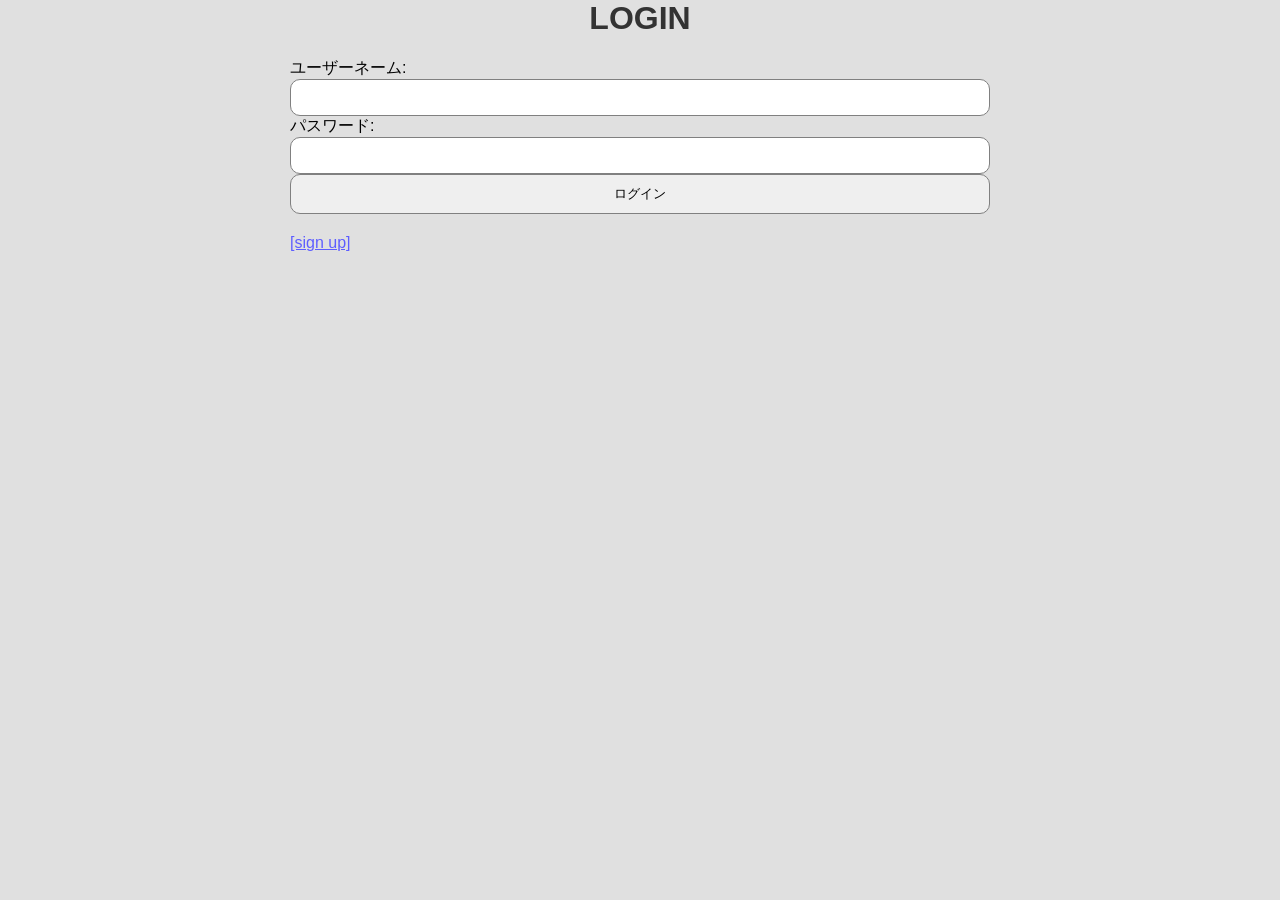
==== index.html @ 9bda0b6b "Added additional required fields to sign up form for more comprehensive user information collection." ====
<html lang="ja">
<head>
    <meta charset="UTF-8">
    <title>login form</title>
    <link rel="stylesheet" type="text/css" href="style.css"> <!-- CSSファイルのリンク -->
</head>
<body>
    <div class="login-container">
        <h1>LOGIN</h1>
        <form action="login.php" method="POST">
            <label for="username">ユーザーネーム:</label>
            <input type="text" name="username" required><br/>
    
            <label for="pass">パスワード:</label>
            <input type="password" name="pass" required><br/>
    
            <input type="submit" value="ログイン"><br/>
            <a href="userreg.html">[sign up]</a>
        </form>
    </div>
</body>
</html>
---- style.css ----
/* 全体の背景とレイアウト */
body {
    margin: 0 auto;
    width: 700px;
    background-color: rgb(224, 224, 224);
    font-family: Arial, sans-serif;
}

hr {
    margin: 40px 0;
    border-color: rgb(137, 137, 137);
}

/* タイトル */
h1 {
    text-align: center;
    color: #333;
}

/* リスト項目のデザイン */
li {
    list-style: none;
}

p, span {
    color: #333;
    margin: 0;
}

/* 入力フィールド */
input, textarea {
    padding: 10px;
    border: 1px solid gray;
    border-radius: 10px;
    width: 100%;
    box-sizing: border-box;
}

textarea {
    line-height: 1.5;
}

/* ボタンのデザイン */
button {
    display: block;
    margin-top: 20px;
    padding: 10px 30px;
    color: #fff;
    border-radius: 10px;
    cursor: pointer;
}

/* ボタンの種類ごとの色設定 */
button[name="post_btn"] {
    border: 1px solid rgb(148, 148, 218);
    background-color: rgb(94, 94, 255);
}

button[name="update_btn"],
button[name="update_submit_btn"] {
    border: 1px solid rgb(62, 150, 62);
    background-color: rgb(74, 152, 74);
}

button[name="delete_btn"],
button[name="delete_submit_btn"] {
    border: 1px solid rgb(255, 31, 31);
    background-color: rgb(255, 48, 48);
}

button[name="cancel_btn"] {
    border: 1px solid rgb(172, 172, 172);
    background-color: rgb(182, 182, 182);
}

/* ボタンのホバースタイル */
button[name="post_btn"]:hover {
    background-color: rgb(116, 116, 255);
}

button[name="update_btn"]:hover,
button[name="update_submit_btn"]:hover {
    background-color: rgb(83, 169, 83);
}

button[name="delete_btn"]:hover,
button[name="delete_submit_btn"]:hover {
    background-color: rgb(255, 82, 82);
}

button[name="cancel_btn"]:hover {
    background-color: rgb(189, 189, 189);
}

.btn--mg-c {
    margin: 0 auto;
}

/* 投稿リスト */
.post-list button {
    margin: 30px 0 0 0;
    padding: 8px 20px;
}

.post-list li {
    margin-bottom: 15px;
    padding: 20px 30px;
    background-color: #fff;
    border: 1px solid rgb(188, 188, 188);
    border-radius: 10px;
}

.post-list span {
    display: inline-block;
    margin-bottom: 25px;
}

/* フォームのレイアウト */
.post-form__flex {
    display: flex;
    justify-content: center;
    column-gap: 15px;
    margin-bottom: 20px;
}

.post-form__flex > div:first-child {
    width: 250px;
}

.post-form__flex > div:last-child {
    flex: 1;
}

.btn-flex {
    display: flex;
    justify-content: center;
    column-gap: 15px;
}

.post-list li:last-child {
    margin-bottom: 0;
}

.post-datetime {
    display: inline-block;
    margin-top: 25px;
    font-size: 12px;
    color: gray;
}

.post-datetime__updated {
    display: inline-block;
    margin-left: 10px;
}

.updated-post {
    margin-left: auto;
    padding: 2px 5px;
    width: fit-content;
    font-size: 12px;
    border: 1px solid rgb(105, 105, 105);
    border-radius: 5px;
    color: rgb(105, 105, 105);
}

/* メッセージのスタイル */
.no-post-msg {
    text-align: center;
}

.delete-confirm-msg {
    text-align: center;
    margin-bottom: 30px;
    color: red;
    font-weight: bold;
}

.delete-success-msg {
    text-align: center;
}

/* エラーメッセージ */
.err {
    color: red;
    font-size: 13px;
}

/* 改行の表示 */
.p-pre {
    white-space: pre-wrap;
}

/* エラーメッセージ用コンテナ */
.error-container {
    margin: 50px auto;
    width: 100%;
    text-align: center;
}

.message-container {
    margin: 0 auto;
    width: 700px;
    background-color: rgb(240, 240, 240);
    border: 1px solid rgb(188, 188, 188);
    border-radius: 10px;
    padding: 20px;
    text-align: center;
    box-shadow: 0 2px 10px rgba(0, 0, 0, 0.1);
}

/* リンクのスタイル */
a {
    display: inline-block;
    margin-top: 20px;
    text-align: center;
    color: rgb(94, 94, 255);
}

a:hover {
    text-decoration: underline;
}
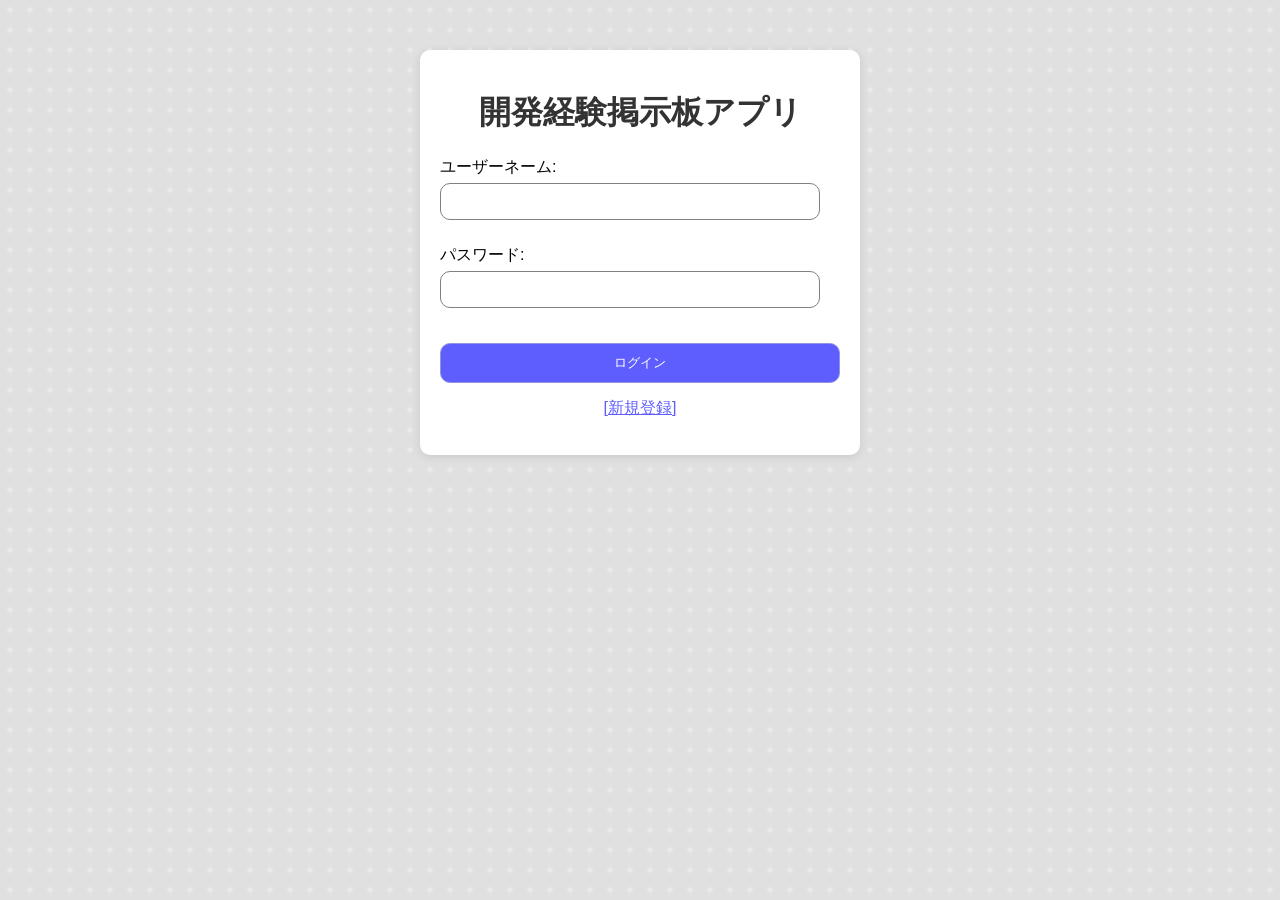
==== commit 0977f4d0: "add file "mypage.php"" ====
--- a/index.html
+++ b/index.html
@@ -1,21 +1,87 @@
 <html lang="ja">
 <head>
     <meta charset="UTF-8">
-    <title>login form</title>
+    <title>掲示板アプリ - ログイン</title>
     <link rel="stylesheet" type="text/css" href="style.css"> <!-- CSSファイルのリンク -->
+    <style>
+        /* 全体の背景とレイアウト */
+        body {
+            margin: 0 auto;
+            width: 700px;
+            background-color: rgb(224, 224, 224);
+            font-family: Arial, sans-serif;
+            background-image: radial-gradient(circle, rgba(255, 255, 255, 0.3) 20%, rgba(224, 224, 224, 0) 20%); /* 背景模様 */
+            background-size: 20px 20px; /* パターンのサイズ */
+        }
+
+        .login-container {
+            background-color: #fff; /* 背景色を白に */
+            border-radius: 10px;
+            padding: 20px;
+            max-width: 400px;
+            margin: 50px auto;
+            box-shadow: 0 2px 10px rgba(0, 0, 0, 0.1);
+        }
+
+        h1 {
+            text-align: center;
+            color: #333;
+        }
+
+        label {
+            display: block;
+            margin: 10px 0 5px;
+        }
+
+        input[type="text"], input[type="password"] {
+            padding: 10px;
+            border: 1px solid gray;
+            border-radius: 10px;
+            width: calc(100% - 20px);
+            box-sizing: border-box;
+            margin-bottom: 15px;
+        }
+
+        input[type="submit"] {
+            display: block;
+            margin-top: 20px;
+            padding: 10px 30px;
+            color: #fff;
+            border-radius: 10px;
+            cursor: pointer;
+            border: 1px solid rgb(148, 148, 218);
+            background-color: rgb(94, 94, 255);
+            width: 100%;
+        }
+
+        input[type="submit"]:hover {
+            background-color: rgb(116, 116, 255);
+        }
+
+        a {
+            display: block;
+            text-align: center;
+            margin-top: 15px;
+            color: rgb(94, 94, 255);
+        }
+
+        a:hover {
+            text-decoration: underline;
+        }
+    </style>
 </head>
 <body>
     <div class="login-container">
-        <h1>LOGIN</h1>
+        <h1>開発経験掲示板アプリ</h1> <!-- サービス名を追加 -->
         <form action="login.php" method="POST">
             <label for="username">ユーザーネーム:</label>
-            <input type="text" name="username" required><br/>
+            <input type="text" name="username" required>
     
             <label for="pass">パスワード:</label>
-            <input type="password" name="pass" required><br/>
+            <input type="password" name="pass" required>
     
-            <input type="submit" value="ログイン"><br/>
-            <a href="userreg.html">[sign up]</a>
+            <input type="submit" value="ログイン">
+            <a href="userreg.html">[新規登録]</a>
         </form>
     </div>
 </body>
--- a/style.css
+++ b/style.css
@@ -4,6 +4,8 @@
     width: 700px;
     background-color: rgb(224, 224, 224);
     font-family: Arial, sans-serif;
+    background-image: radial-gradient(circle, rgba(255, 255, 255, 0.3) 20%, rgba(224, 224, 224, 0) 20%); /* 背景模様 */
+    background-size: 20px 20px; /* パターンのサイズ */
 }
 
 hr {
@@ -48,6 +50,7 @@
     color: #fff;
     border-radius: 10px;
     cursor: pointer;
+    width: 100%; /* ボタンを全幅に */
 }
 
 /* ボタンの種類ごとの色設定 */
@@ -219,3 +222,15 @@
 a:hover {
     text-decoration: underline;
 }
+
+.btn {
+    background-color: #007bff; /* ボタンの背景色 */
+    color: white; /* ボタンの文字色 */
+    padding: 10px 15px; /* パディング */
+    text-decoration: none; /* 下線を消す */
+    border-radius: 5px; /* 角を丸くする */
+}
+
+.btn:hover {
+    background-color: #0056b3; /* ホバー時の背景色 */
+}
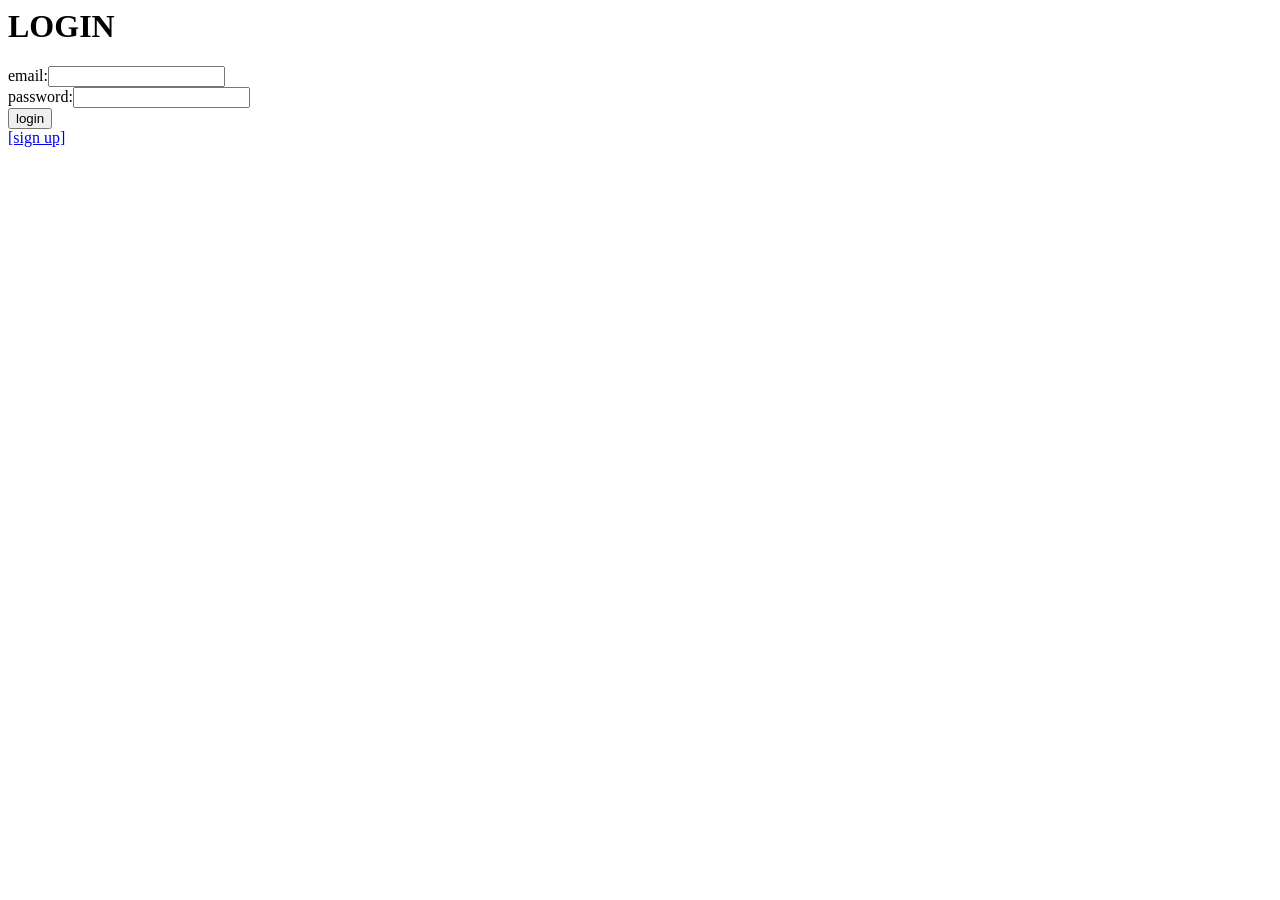
==== commit 5e4bd307: "学生と企業で投稿画面で可能な作業を分けました。" ====
--- a/index.html
+++ b/index.html
@@ -1,88 +1,18 @@
 <html lang="ja">
+
 <head>
     <meta charset="UTF-8">
-    <title>掲示板アプリ - ログイン</title>
-    <link rel="stylesheet" type="text/css" href="style.css"> <!-- CSSファイルのリンク -->
-    <style>
-        /* 全体の背景とレイアウト */
-        body {
-            margin: 0 auto;
-            width: 700px;
-            background-color: rgb(224, 224, 224);
-            font-family: Arial, sans-serif;
-            background-image: radial-gradient(circle, rgba(255, 255, 255, 0.3) 20%, rgba(224, 224, 224, 0) 20%); /* 背景模様 */
-            background-size: 20px 20px; /* パターンのサイズ */
-        }
+    <title>login form</title>
+</head>
 
-        .login-container {
-            background-color: #fff; /* 背景色を白に */
-            border-radius: 10px;
-            padding: 20px;
-            max-width: 400px;
-            margin: 50px auto;
-            box-shadow: 0 2px 10px rgba(0, 0, 0, 0.1);
-        }
+<body>
+    <h1>LOGIN</h1>
+    <form action="login.php" method="POST">
+        email:<input type="text" name="email"><br />
+        password:<input type="password" name="pass"><br />  
+        <input type="submit" value="login"><br />
+        <a href="userreg.html">[sign up]</a>
+    </form>
+</body>
 
-        h1 {
-            text-align: center;
-            color: #333;
-        }
-
-        label {
-            display: block;
-            margin: 10px 0 5px;
-        }
-
-        input[type="text"], input[type="password"] {
-            padding: 10px;
-            border: 1px solid gray;
-            border-radius: 10px;
-            width: calc(100% - 20px);
-            box-sizing: border-box;
-            margin-bottom: 15px;
-        }
-
-        input[type="submit"] {
-            display: block;
-            margin-top: 20px;
-            padding: 10px 30px;
-            color: #fff;
-            border-radius: 10px;
-            cursor: pointer;
-            border: 1px solid rgb(148, 148, 218);
-            background-color: rgb(94, 94, 255);
-            width: 100%;
-        }
-
-        input[type="submit"]:hover {
-            background-color: rgb(116, 116, 255);
-        }
-
-        a {
-            display: block;
-            text-align: center;
-            margin-top: 15px;
-            color: rgb(94, 94, 255);
-        }
-
-        a:hover {
-            text-decoration: underline;
-        }
-    </style>
-</head>
-<body>
-    <div class="login-container">
-        <h1>開発経験掲示板アプリ</h1> <!-- サービス名を追加 -->
-        <form action="login.php" method="POST">
-            <label for="username">ユーザーネーム:</label>
-            <input type="text" name="username" required>
-    
-            <label for="pass">パスワード:</label>
-            <input type="password" name="pass" required>
-    
-            <input type="submit" value="ログイン">
-            <a href="userreg.html">[新規登録]</a>
-        </form>
-    </div>
-</body>
-</html>
+</html>
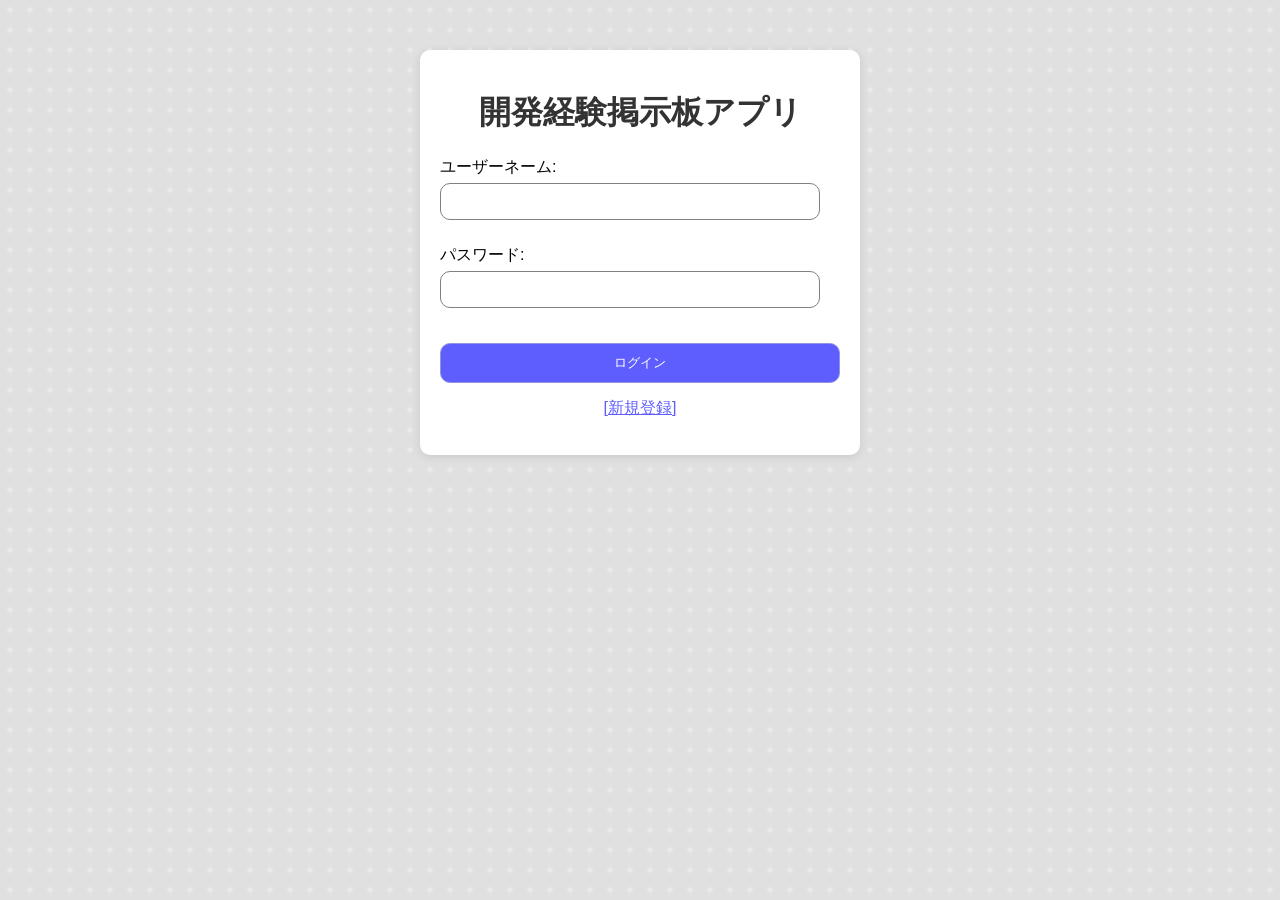
==== commit 3e68c67d: "Merge remote-tracking branch 'origin/2nd_sprint_otomo' into branch-test" ====
--- a/index.html
+++ b/index.html
@@ -2,17 +2,90 @@
 
 <head>
     <meta charset="UTF-8">
-    <title>login form</title>
+    <title>掲示板アプリ - ログイン</title>
+    <link rel="stylesheet" type="text/css" href="style.css"> <!-- CSSファイルのリンク -->
+    <style>
+        /* 全体の背景とレイアウト */
+        body {
+            margin: 0 auto;
+            width: 700px;
+            background-color: rgb(224, 224, 224);
+            font-family: Arial, sans-serif;
+            background-image: radial-gradient(circle, rgba(255, 255, 255, 0.3) 20%, rgba(224, 224, 224, 0) 20%); /* 背景模様 */
+            background-size: 20px 20px; /* パターンのサイズ */
+        }
+
+        .login-container {
+            background-color: #fff; /* 背景色を白に */
+            border-radius: 10px;
+            padding: 20px;
+            max-width: 400px;
+            margin: 50px auto;
+            box-shadow: 0 2px 10px rgba(0, 0, 0, 0.1);
+        }
+
+        h1 {
+            text-align: center;
+            color: #333;
+        }
+
+        label {
+            display: block;
+            margin: 10px 0 5px;
+        }
+
+        input[type="text"], input[type="password"] {
+            padding: 10px;
+            border: 1px solid gray;
+            border-radius: 10px;
+            width: calc(100% - 20px);
+            box-sizing: border-box;
+            margin-bottom: 15px;
+        }
+
+        input[type="submit"] {
+            display: block;
+            margin-top: 20px;
+            padding: 10px 30px;
+            color: #fff;
+            border-radius: 10px;
+            cursor: pointer;
+            border: 1px solid rgb(148, 148, 218);
+            background-color: rgb(94, 94, 255);
+            width: 100%;
+        }
+
+        input[type="submit"]:hover {
+            background-color: rgb(116, 116, 255);
+        }
+
+        a {
+            display: block;
+            text-align: center;
+            margin-top: 15px;
+            color: rgb(94, 94, 255);
+        }
+
+        a:hover {
+            text-decoration: underline;
+        }
+    </style>
 </head>
 
 <body>
-    <h1>LOGIN</h1>
-    <form action="login.php" method="POST">
-        email:<input type="text" name="email"><br />
-        password:<input type="password" name="pass"><br />  
-        <input type="submit" value="login"><br />
-        <a href="userreg.html">[sign up]</a>
-    </form>
+    <div class="login-container">
+        <h1>開発経験掲示板アプリ</h1> <!-- サービス名を追加 -->
+        <form action="login.php" method="POST">
+            <label for="username">ユーザーネーム:</label>
+            <input type="text" name="username" required>
+    
+            <label for="pass">パスワード:</label>
+            <input type="password" name="pass" required>
+    
+            <input type="submit" value="ログイン">
+            <a href="userreg.html">[新規登録]</a>
+        </form>
+    </div>
 </body>
 
 </html>
--- a/style.css
+++ b/style.css
@@ -0,0 +1,236 @@
+/* 全体の背景とレイアウト */
+body {
+    margin: 0 auto;
+    width: 700px;
+    background-color: rgb(224, 224, 224);
+    font-family: Arial, sans-serif;
+    background-image: radial-gradient(circle, rgba(255, 255, 255, 0.3) 20%, rgba(224, 224, 224, 0) 20%); /* 背景模様 */
+    background-size: 20px 20px; /* パターンのサイズ */
+}
+
+hr {
+    margin: 40px 0;
+    border-color: rgb(137, 137, 137);
+}
+
+/* タイトル */
+h1 {
+    text-align: center;
+    color: #333;
+}
+
+/* リスト項目のデザイン */
+li {
+    list-style: none;
+}
+
+p, span {
+    color: #333;
+    margin: 0;
+}
+
+/* 入力フィールド */
+input, textarea {
+    padding: 10px;
+    border: 1px solid gray;
+    border-radius: 10px;
+    width: 100%;
+    box-sizing: border-box;
+}
+
+textarea {
+    line-height: 1.5;
+}
+
+/* ボタンのデザイン */
+button {
+    display: block;
+    margin-top: 20px;
+    padding: 10px 30px;
+    color: #fff;
+    border-radius: 10px;
+    cursor: pointer;
+    width: 100%; /* ボタンを全幅に */
+}
+
+/* ボタンの種類ごとの色設定 */
+button[name="post_btn"] {
+    border: 1px solid rgb(148, 148, 218);
+    background-color: rgb(94, 94, 255);
+}
+
+button[name="update_btn"],
+button[name="update_submit_btn"] {
+    border: 1px solid rgb(62, 150, 62);
+    background-color: rgb(74, 152, 74);
+}
+
+button[name="delete_btn"],
+button[name="delete_submit_btn"] {
+    border: 1px solid rgb(255, 31, 31);
+    background-color: rgb(255, 48, 48);
+}
+
+button[name="cancel_btn"] {
+    border: 1px solid rgb(172, 172, 172);
+    background-color: rgb(182, 182, 182);
+}
+
+/* ボタンのホバースタイル */
+button[name="post_btn"]:hover {
+    background-color: rgb(116, 116, 255);
+}
+
+button[name="update_btn"]:hover,
+button[name="update_submit_btn"]:hover {
+    background-color: rgb(83, 169, 83);
+}
+
+button[name="delete_btn"]:hover,
+button[name="delete_submit_btn"]:hover {
+    background-color: rgb(255, 82, 82);
+}
+
+button[name="cancel_btn"]:hover {
+    background-color: rgb(189, 189, 189);
+}
+
+.btn--mg-c {
+    margin: 0 auto;
+}
+
+/* 投稿リスト */
+.post-list button {
+    margin: 30px 0 0 0;
+    padding: 8px 20px;
+}
+
+.post-list li {
+    margin-bottom: 15px;
+    padding: 20px 30px;
+    background-color: #fff;
+    border: 1px solid rgb(188, 188, 188);
+    border-radius: 10px;
+}
+
+.post-list span {
+    display: inline-block;
+    margin-bottom: 25px;
+}
+
+/* フォームのレイアウト */
+.post-form__flex {
+    display: flex;
+    justify-content: center;
+    column-gap: 15px;
+    margin-bottom: 20px;
+}
+
+.post-form__flex > div:first-child {
+    width: 250px;
+}
+
+.post-form__flex > div:last-child {
+    flex: 1;
+}
+
+.btn-flex {
+    display: flex;
+    justify-content: center;
+    column-gap: 15px;
+}
+
+.post-list li:last-child {
+    margin-bottom: 0;
+}
+
+.post-datetime {
+    display: inline-block;
+    margin-top: 25px;
+    font-size: 12px;
+    color: gray;
+}
+
+.post-datetime__updated {
+    display: inline-block;
+    margin-left: 10px;
+}
+
+.updated-post {
+    margin-left: auto;
+    padding: 2px 5px;
+    width: fit-content;
+    font-size: 12px;
+    border: 1px solid rgb(105, 105, 105);
+    border-radius: 5px;
+    color: rgb(105, 105, 105);
+}
+
+/* メッセージのスタイル */
+.no-post-msg {
+    text-align: center;
+}
+
+.delete-confirm-msg {
+    text-align: center;
+    margin-bottom: 30px;
+    color: red;
+    font-weight: bold;
+}
+
+.delete-success-msg {
+    text-align: center;
+}
+
+/* エラーメッセージ */
+.err {
+    color: red;
+    font-size: 13px;
+}
+
+/* 改行の表示 */
+.p-pre {
+    white-space: pre-wrap;
+}
+
+/* エラーメッセージ用コンテナ */
+.error-container {
+    margin: 50px auto;
+    width: 100%;
+    text-align: center;
+}
+
+.message-container {
+    margin: 0 auto;
+    width: 700px;
+    background-color: rgb(240, 240, 240);
+    border: 1px solid rgb(188, 188, 188);
+    border-radius: 10px;
+    padding: 20px;
+    text-align: center;
+    box-shadow: 0 2px 10px rgba(0, 0, 0, 0.1);
+}
+
+/* リンクのスタイル */
+a {
+    display: inline-block;
+    margin-top: 20px;
+    text-align: center;
+    color: rgb(94, 94, 255);
+}
+
+a:hover {
+    text-decoration: underline;
+}
+
+.btn {
+    background-color: #007bff; /* ボタンの背景色 */
+    color: white; /* ボタンの文字色 */
+    padding: 10px 15px; /* パディング */
+    text-decoration: none; /* 下線を消す */
+    border-radius: 5px; /* 角を丸くする */
+}
+
+.btn:hover {
+    background-color: #0056b3; /* ホバー時の背景色 */
+}
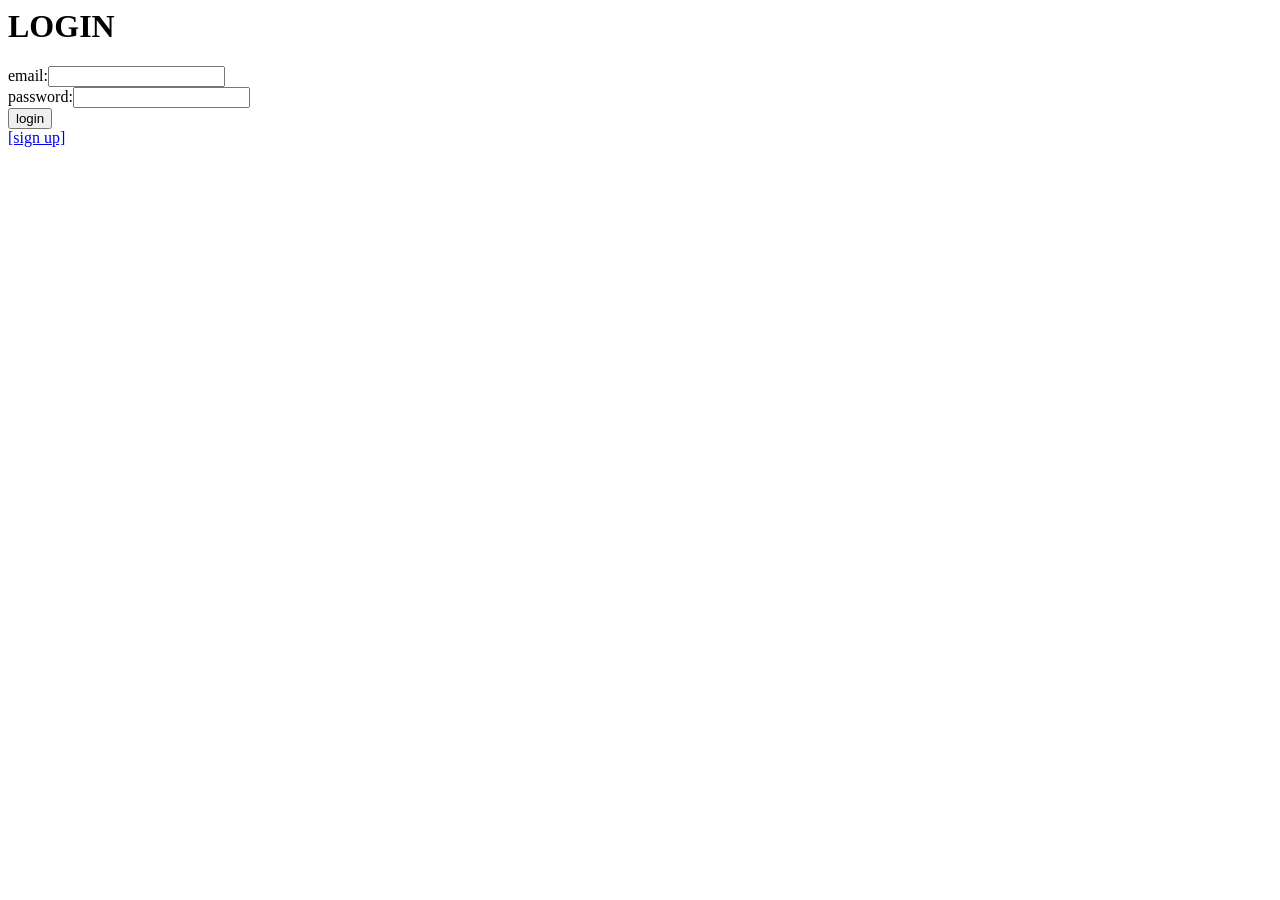
==== commit 980c57f6: "ファイル構成変更" ====
--- a/index.html
+++ b/index.html
@@ -1,91 +1,15 @@
 <html lang="ja">
-
 <head>
     <meta charset="UTF-8">
-    <title>掲示板アプリ - ログイン</title>
-    <link rel="stylesheet" type="text/css" href="style.css"> <!-- CSSファイルのリンク -->
-    <style>
-        /* 全体の背景とレイアウト */
-        body {
-            margin: 0 auto;
-            width: 700px;
-            background-color: rgb(224, 224, 224);
-            font-family: Arial, sans-serif;
-            background-image: radial-gradient(circle, rgba(255, 255, 255, 0.3) 20%, rgba(224, 224, 224, 0) 20%); /* 背景模様 */
-            background-size: 20px 20px; /* パターンのサイズ */
-        }
-
-        .login-container {
-            background-color: #fff; /* 背景色を白に */
-            border-radius: 10px;
-            padding: 20px;
-            max-width: 400px;
-            margin: 50px auto;
-            box-shadow: 0 2px 10px rgba(0, 0, 0, 0.1);
-        }
-
-        h1 {
-            text-align: center;
-            color: #333;
-        }
-
-        label {
-            display: block;
-            margin: 10px 0 5px;
-        }
-
-        input[type="text"], input[type="password"] {
-            padding: 10px;
-            border: 1px solid gray;
-            border-radius: 10px;
-            width: calc(100% - 20px);
-            box-sizing: border-box;
-            margin-bottom: 15px;
-        }
-
-        input[type="submit"] {
-            display: block;
-            margin-top: 20px;
-            padding: 10px 30px;
-            color: #fff;
-            border-radius: 10px;
-            cursor: pointer;
-            border: 1px solid rgb(148, 148, 218);
-            background-color: rgb(94, 94, 255);
-            width: 100%;
-        }
-
-        input[type="submit"]:hover {
-            background-color: rgb(116, 116, 255);
-        }
-
-        a {
-            display: block;
-            text-align: center;
-            margin-top: 15px;
-            color: rgb(94, 94, 255);
-        }
-
-        a:hover {
-            text-decoration: underline;
-        }
-    </style>
+    <title>login form</title>
 </head>
-
 <body>
-    <div class="login-container">
-        <h1>開発経験掲示板アプリ</h1> <!-- サービス名を追加 -->
+    <h1>LOGIN</h1>
         <form action="login.php" method="POST">
-            <label for="username">ユーザーネーム:</label>
-            <input type="text" name="username" required>
-    
-            <label for="pass">パスワード:</label>
-            <input type="password" name="pass" required>
-    
-            <input type="submit" value="ログイン">
-            <a href="userreg.html">[新規登録]</a>
+        email:<input type="text" name="email"><br/>
+        password:<input type="password" name="pass"><br/>
+        <input type="submit" value="login"><br/>
+        <a href="userreg.html">[sign up]</a>
         </form>
-    </div>
 </body>
-
-</html>+</html>
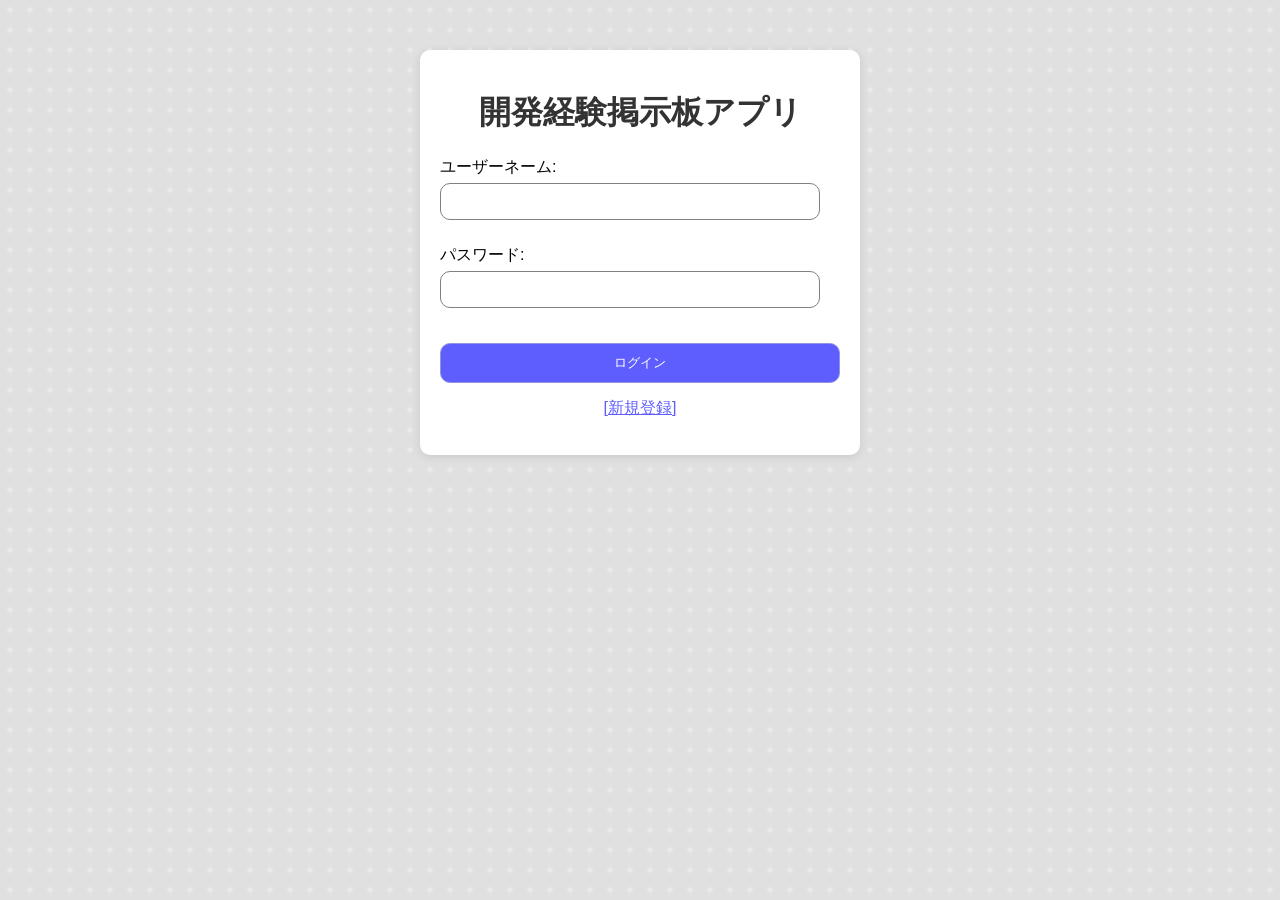
==== commit c4aee544: "Merge branch 'Participation' into branch-test" ====
--- a/index.html
+++ b/index.html
@@ -1,15 +1,91 @@
 <html lang="ja">
+
 <head>
     <meta charset="UTF-8">
-    <title>login form</title>
+    <title>掲示板アプリ - ログイン</title>
+    <link rel="stylesheet" type="text/css" href="style.css"> <!-- CSSファイルのリンク -->
+    <style>
+        /* 全体の背景とレイアウト */
+        body {
+            margin: 0 auto;
+            width: 700px;
+            background-color: rgb(224, 224, 224);
+            font-family: Arial, sans-serif;
+            background-image: radial-gradient(circle, rgba(255, 255, 255, 0.3) 20%, rgba(224, 224, 224, 0) 20%); /* 背景模様 */
+            background-size: 20px 20px; /* パターンのサイズ */
+        }
+
+        .login-container {
+            background-color: #fff; /* 背景色を白に */
+            border-radius: 10px;
+            padding: 20px;
+            max-width: 400px;
+            margin: 50px auto;
+            box-shadow: 0 2px 10px rgba(0, 0, 0, 0.1);
+        }
+
+        h1 {
+            text-align: center;
+            color: #333;
+        }
+
+        label {
+            display: block;
+            margin: 10px 0 5px;
+        }
+
+        input[type="text"], input[type="password"] {
+            padding: 10px;
+            border: 1px solid gray;
+            border-radius: 10px;
+            width: calc(100% - 20px);
+            box-sizing: border-box;
+            margin-bottom: 15px;
+        }
+
+        input[type="submit"] {
+            display: block;
+            margin-top: 20px;
+            padding: 10px 30px;
+            color: #fff;
+            border-radius: 10px;
+            cursor: pointer;
+            border: 1px solid rgb(148, 148, 218);
+            background-color: rgb(94, 94, 255);
+            width: 100%;
+        }
+
+        input[type="submit"]:hover {
+            background-color: rgb(116, 116, 255);
+        }
+
+        a {
+            display: block;
+            text-align: center;
+            margin-top: 15px;
+            color: rgb(94, 94, 255);
+        }
+
+        a:hover {
+            text-decoration: underline;
+        }
+    </style>
 </head>
+
 <body>
-    <h1>LOGIN</h1>
+    <div class="login-container">
+        <h1>開発経験掲示板アプリ</h1> <!-- サービス名を追加 -->
         <form action="login.php" method="POST">
-        email:<input type="text" name="email"><br/>
-        password:<input type="password" name="pass"><br/>
-        <input type="submit" value="login"><br/>
-        <a href="userreg.html">[sign up]</a>
+            <label for="username">ユーザーネーム:</label>
+            <input type="text" name="username" required>
+    
+            <label for="pass">パスワード:</label>
+            <input type="password" name="pass" required>
+    
+            <input type="submit" value="ログイン">
+            <a href="userreg.html">[新規登録]</a>
         </form>
+    </div>
 </body>
+
 </html>
--- a/style.css
+++ b/style.css
@@ -0,0 +1,236 @@
+/* 全体の背景とレイアウト */
+body {
+    margin: 0 auto;
+    width: 700px;
+    background-color: rgb(224, 224, 224);
+    font-family: Arial, sans-serif;
+    background-image: radial-gradient(circle, rgba(255, 255, 255, 0.3) 20%, rgba(224, 224, 224, 0) 20%); /* 背景模様 */
+    background-size: 20px 20px; /* パターンのサイズ */
+}
+
+hr {
+    margin: 40px 0;
+    border-color: rgb(137, 137, 137);
+}
+
+/* タイトル */
+h1 {
+    text-align: center;
+    color: #333;
+}
+
+/* リスト項目のデザイン */
+li {
+    list-style: none;
+}
+
+p, span {
+    color: #333;
+    margin: 0;
+}
+
+/* 入力フィールド */
+input, textarea {
+    padding: 10px;
+    border: 1px solid gray;
+    border-radius: 10px;
+    width: 100%;
+    box-sizing: border-box;
+}
+
+textarea {
+    line-height: 1.5;
+}
+
+/* ボタンのデザイン */
+button {
+    display: block;
+    margin-top: 20px;
+    padding: 10px 30px;
+    color: #fff;
+    border-radius: 10px;
+    cursor: pointer;
+    width: 100%; /* ボタンを全幅に */
+}
+
+/* ボタンの種類ごとの色設定 */
+button[name="post_btn"] {
+    border: 1px solid rgb(148, 148, 218);
+    background-color: rgb(94, 94, 255);
+}
+
+button[name="update_btn"],
+button[name="update_submit_btn"] {
+    border: 1px solid rgb(62, 150, 62);
+    background-color: rgb(74, 152, 74);
+}
+
+button[name="delete_btn"],
+button[name="delete_submit_btn"] {
+    border: 1px solid rgb(255, 31, 31);
+    background-color: rgb(255, 48, 48);
+}
+
+button[name="cancel_btn"] {
+    border: 1px solid rgb(172, 172, 172);
+    background-color: rgb(182, 182, 182);
+}
+
+/* ボタンのホバースタイル */
+button[name="post_btn"]:hover {
+    background-color: rgb(116, 116, 255);
+}
+
+button[name="update_btn"]:hover,
+button[name="update_submit_btn"]:hover {
+    background-color: rgb(83, 169, 83);
+}
+
+button[name="delete_btn"]:hover,
+button[name="delete_submit_btn"]:hover {
+    background-color: rgb(255, 82, 82);
+}
+
+button[name="cancel_btn"]:hover {
+    background-color: rgb(189, 189, 189);
+}
+
+.btn--mg-c {
+    margin: 0 auto;
+}
+
+/* 投稿リスト */
+.post-list button {
+    margin: 30px 0 0 0;
+    padding: 8px 20px;
+}
+
+.post-list li {
+    margin-bottom: 15px;
+    padding: 20px 30px;
+    background-color: #fff;
+    border: 1px solid rgb(188, 188, 188);
+    border-radius: 10px;
+}
+
+.post-list span {
+    display: inline-block;
+    margin-bottom: 25px;
+}
+
+/* フォームのレイアウト */
+.post-form__flex {
+    display: flex;
+    justify-content: center;
+    column-gap: 15px;
+    margin-bottom: 20px;
+}
+
+.post-form__flex > div:first-child {
+    width: 250px;
+}
+
+.post-form__flex > div:last-child {
+    flex: 1;
+}
+
+.btn-flex {
+    display: flex;
+    justify-content: center;
+    column-gap: 15px;
+}
+
+.post-list li:last-child {
+    margin-bottom: 0;
+}
+
+.post-datetime {
+    display: inline-block;
+    margin-top: 25px;
+    font-size: 12px;
+    color: gray;
+}
+
+.post-datetime__updated {
+    display: inline-block;
+    margin-left: 10px;
+}
+
+.updated-post {
+    margin-left: auto;
+    padding: 2px 5px;
+    width: fit-content;
+    font-size: 12px;
+    border: 1px solid rgb(105, 105, 105);
+    border-radius: 5px;
+    color: rgb(105, 105, 105);
+}
+
+/* メッセージのスタイル */
+.no-post-msg {
+    text-align: center;
+}
+
+.delete-confirm-msg {
+    text-align: center;
+    margin-bottom: 30px;
+    color: red;
+    font-weight: bold;
+}
+
+.delete-success-msg {
+    text-align: center;
+}
+
+/* エラーメッセージ */
+.err {
+    color: red;
+    font-size: 13px;
+}
+
+/* 改行の表示 */
+.p-pre {
+    white-space: pre-wrap;
+}
+
+/* エラーメッセージ用コンテナ */
+.error-container {
+    margin: 50px auto;
+    width: 100%;
+    text-align: center;
+}
+
+.message-container {
+    margin: 0 auto;
+    width: 700px;
+    background-color: rgb(240, 240, 240);
+    border: 1px solid rgb(188, 188, 188);
+    border-radius: 10px;
+    padding: 20px;
+    text-align: center;
+    box-shadow: 0 2px 10px rgba(0, 0, 0, 0.1);
+}
+
+/* リンクのスタイル */
+a {
+    display: inline-block;
+    margin-top: 20px;
+    text-align: center;
+    color: rgb(94, 94, 255);
+}
+
+a:hover {
+    text-decoration: underline;
+}
+
+.btn {
+    background-color: #007bff; /* ボタンの背景色 */
+    color: white; /* ボタンの文字色 */
+    padding: 10px 15px; /* パディング */
+    text-decoration: none; /* 下線を消す */
+    border-radius: 5px; /* 角を丸くする */
+}
+
+.btn:hover {
+    background-color: #0056b3; /* ホバー時の背景色 */
+}
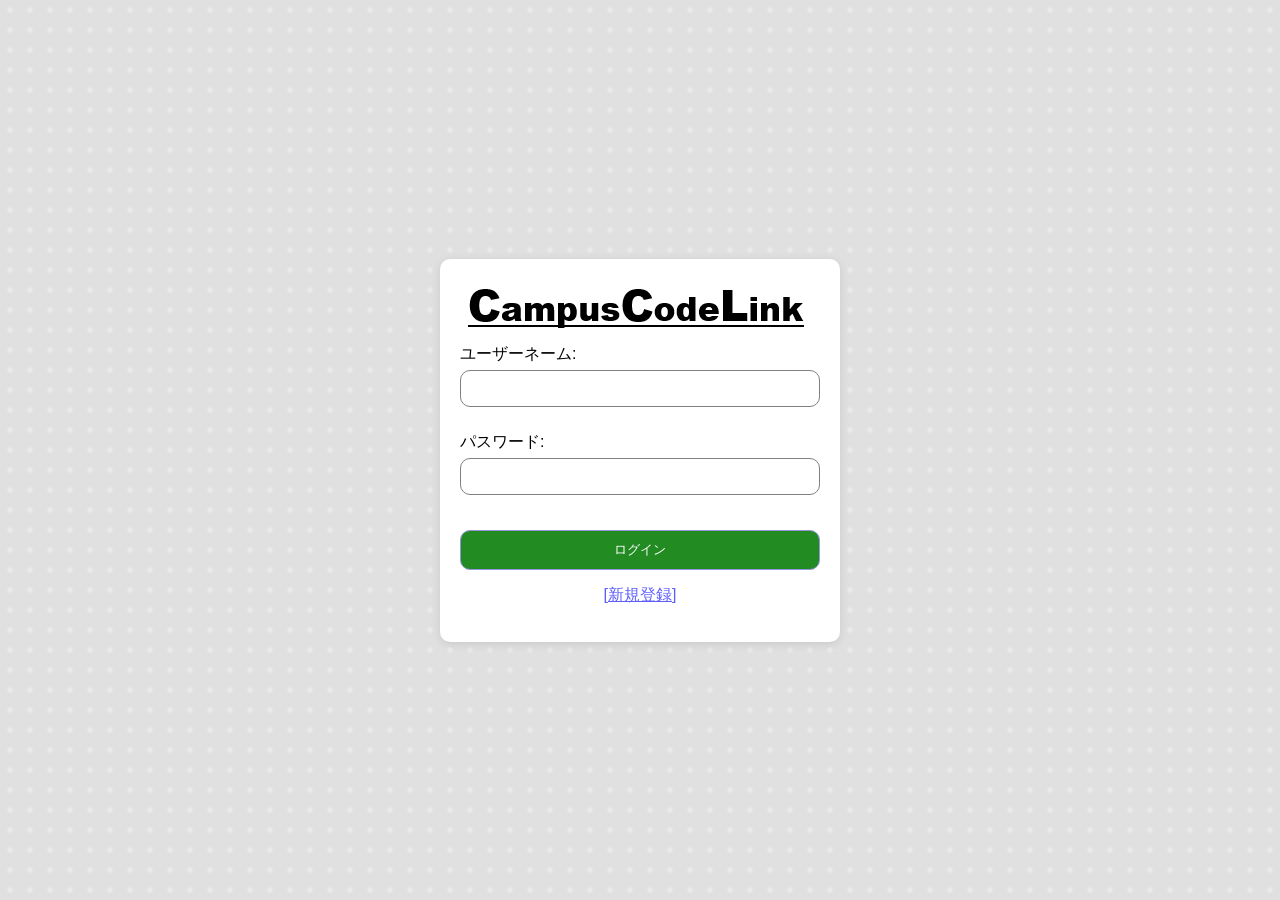
==== commit a18f2294: "デモ動画用最終調整" ====
--- a/index.html
+++ b/index.html
@@ -4,87 +4,23 @@
     <meta charset="UTF-8">
     <title>掲示板アプリ - ログイン</title>
     <link rel="stylesheet" type="text/css" href="style.css"> <!-- CSSファイルのリンク -->
-    <style>
-        /* 全体の背景とレイアウト */
-        body {
-            margin: 0 auto;
-            width: 700px;
-            background-color: rgb(224, 224, 224);
-            font-family: Arial, sans-serif;
-            background-image: radial-gradient(circle, rgba(255, 255, 255, 0.3) 20%, rgba(224, 224, 224, 0) 20%); /* 背景模様 */
-            background-size: 20px 20px; /* パターンのサイズ */
-        }
+    
+</head>
+<body>
+    <div class="login-wrapper"> <!-- 親要素を追加 -->
+        <div class="login-container">
+            <img src="logo.png" alt="開発経験掲示板アプリ" class="logo">
+            <form action="login.php" method="POST">
+                <label for="username">ユーザーネーム:</label>
+                <input type="text" name="username" required>
 
-        .login-container {
-            background-color: #fff; /* 背景色を白に */
-            border-radius: 10px;
-            padding: 20px;
-            max-width: 400px;
-            margin: 50px auto;
-            box-shadow: 0 2px 10px rgba(0, 0, 0, 0.1);
-        }
+                <label for="pass">パスワード:</label>
+                <input type="password" name="pass" required>
 
-        h1 {
-            text-align: center;
-            color: #333;
-        }
-
-        label {
-            display: block;
-            margin: 10px 0 5px;
-        }
-
-        input[type="text"], input[type="password"] {
-            padding: 10px;
-            border: 1px solid gray;
-            border-radius: 10px;
-            width: calc(100% - 20px);
-            box-sizing: border-box;
-            margin-bottom: 15px;
-        }
-
-        input[type="submit"] {
-            display: block;
-            margin-top: 20px;
-            padding: 10px 30px;
-            color: #fff;
-            border-radius: 10px;
-            cursor: pointer;
-            border: 1px solid rgb(148, 148, 218);
-            background-color: rgb(94, 94, 255);
-            width: 100%;
-        }
-
-        input[type="submit"]:hover {
-            background-color: rgb(116, 116, 255);
-        }
-
-        a {
-            display: block;
-            text-align: center;
-            margin-top: 15px;
-            color: rgb(94, 94, 255);
-        }
-
-        a:hover {
-            text-decoration: underline;
-        }
-    </style>
-</head>
-
-<body>
-    <div class="login-container">
-        <h1>開発経験掲示板アプリ</h1> <!-- サービス名を追加 -->
-        <form action="login.php" method="POST">
-            <label for="username">ユーザーネーム:</label>
-            <input type="text" name="username" required>
-    
-            <label for="pass">パスワード:</label>
-            <input type="password" name="pass" required>
-    
-            <input type="submit" value="ログイン">
-            <a href="userreg.html">[新規登録]</a>
-        </form>
+                <input type="submit" value="ログイン">
+                <a href="userreg.html">[新規登録]</a>
+            </form>
+        </div>
     </div>
 </body>
 
--- a/style.css
+++ b/style.css
@@ -1,16 +1,33 @@
 /* 全体の背景とレイアウト */
 body {
-    margin: 0 auto;
-    width: 700px;
-    background-color: rgb(224, 224, 224);
+    margin: 0;
+    height: 100vh;
+    background-color: rgb(224, 224, 224); /* 背景色はそのまま */
     font-family: Arial, sans-serif;
     background-image: radial-gradient(circle, rgba(255, 255, 255, 0.3) 20%, rgba(224, 224, 224, 0) 20%); /* 背景模様 */
     background-size: 20px 20px; /* パターンのサイズ */
+    display: flex;
+    justify-content: center; /* 横方向に中央寄せ */
+    align-items: center; /* 縦方向に中央寄せ */
 }
 
-hr {
-    margin: 40px 0;
-    border-color: rgb(137, 137, 137);
+/* login-wrapper: ログインフォームを中央に配置 */
+.login-wrapper {
+    width: 100%;
+    display: flex;
+    justify-content: center;
+    align-items: center;
+}
+
+/* login-container: フォームのスタイル */
+.login-container {
+    background-color: #fff; /* 背景色を白に */
+    border-radius: 10px;
+    padding: 20px;
+    max-width: 400px;
+    width: 100%;
+    box-sizing: border-box; /* ボックスのサイズにパディングを含める */
+    box-shadow: 0 2px 10px rgba(0, 0, 0, 0.1);
 }
 
 /* タイトル */
@@ -19,218 +36,65 @@
     color: #333;
 }
 
-/* リスト項目のデザイン */
-li {
-    list-style: none;
+/* ラベル */
+label {
+    display: block;
+    margin: 10px 0 5px;
 }
 
-p, span {
-    color: #333;
-    margin: 0;
-}
-
-/* 入力フィールド */
-input, textarea {
+/* テキスト入力フィールド */
+input[type="text"], input[type="password"] {
     padding: 10px;
     border: 1px solid gray;
     border-radius: 10px;
-    width: 100%;
-    box-sizing: border-box;
+    width: 100%; /* 幅を100%に設定 */
+    box-sizing: border-box; /* パディングを含めた幅を設定 */
+    margin-bottom: 15px;
 }
 
-textarea {
-    line-height: 1.5;
-}
-
-/* ボタンのデザイン */
-button {
+/* 送信ボタン */
+input[type="submit"] {
     display: block;
     margin-top: 20px;
     padding: 10px 30px;
     color: #fff;
     border-radius: 10px;
     cursor: pointer;
-    width: 100%; /* ボタンを全幅に */
+    border: 1px solid rgb(148, 148, 218);
+    background-color: rgb(34, 139, 34); /* 緑色に変更 */
+    width: 100%;
 }
 
-/* ボタンの種類ごとの色設定 */
-button[name="post_btn"] {
-    border: 1px solid rgb(148, 148, 218);
-    background-color: rgb(94, 94, 255);
+/* ボタンのホバー効果 */
+input[type="submit"]:hover {
+    background-color: rgb(50, 205, 50); /* ホバー時の色を少し明るい緑に */
 }
 
-button[name="update_btn"],
-button[name="update_submit_btn"] {
-    border: 1px solid rgb(62, 150, 62);
-    background-color: rgb(74, 152, 74);
-}
-
-button[name="delete_btn"],
-button[name="delete_submit_btn"] {
-    border: 1px solid rgb(255, 31, 31);
-    background-color: rgb(255, 48, 48);
-}
-
-button[name="cancel_btn"] {
-    border: 1px solid rgb(172, 172, 172);
-    background-color: rgb(182, 182, 182);
-}
-
-/* ボタンのホバースタイル */
-button[name="post_btn"]:hover {
-    background-color: rgb(116, 116, 255);
-}
-
-button[name="update_btn"]:hover,
-button[name="update_submit_btn"]:hover {
-    background-color: rgb(83, 169, 83);
-}
-
-button[name="delete_btn"]:hover,
-button[name="delete_submit_btn"]:hover {
-    background-color: rgb(255, 82, 82);
-}
-
-button[name="cancel_btn"]:hover {
-    background-color: rgb(189, 189, 189);
-}
-
-.btn--mg-c {
-    margin: 0 auto;
-}
-
-/* 投稿リスト */
-.post-list button {
-    margin: 30px 0 0 0;
-    padding: 8px 20px;
-}
-
-.post-list li {
-    margin-bottom: 15px;
-    padding: 20px 30px;
-    background-color: #fff;
-    border: 1px solid rgb(188, 188, 188);
-    border-radius: 10px;
-}
-
-.post-list span {
-    display: inline-block;
-    margin-bottom: 25px;
-}
-
-/* フォームのレイアウト */
-.post-form__flex {
-    display: flex;
-    justify-content: center;
-    column-gap: 15px;
-    margin-bottom: 20px;
-}
-
-.post-form__flex > div:first-child {
-    width: 250px;
-}
-
-.post-form__flex > div:last-child {
-    flex: 1;
-}
-
-.btn-flex {
-    display: flex;
-    justify-content: center;
-    column-gap: 15px;
-}
-
-.post-list li:last-child {
-    margin-bottom: 0;
-}
-
-.post-datetime {
-    display: inline-block;
-    margin-top: 25px;
-    font-size: 12px;
-    color: gray;
-}
-
-.post-datetime__updated {
-    display: inline-block;
-    margin-left: 10px;
-}
-
-.updated-post {
-    margin-left: auto;
-    padding: 2px 5px;
-    width: fit-content;
-    font-size: 12px;
-    border: 1px solid rgb(105, 105, 105);
-    border-radius: 5px;
-    color: rgb(105, 105, 105);
-}
-
-/* メッセージのスタイル */
-.no-post-msg {
+/* 新規登録リンク */
+a {
+    display: block;
     text-align: center;
-}
-
-.delete-confirm-msg {
-    text-align: center;
-    margin-bottom: 30px;
-    color: red;
-    font-weight: bold;
-}
-
-.delete-success-msg {
-    text-align: center;
-}
-
-/* エラーメッセージ */
-.err {
-    color: red;
-    font-size: 13px;
-}
-
-/* 改行の表示 */
-.p-pre {
-    white-space: pre-wrap;
-}
-
-/* エラーメッセージ用コンテナ */
-.error-container {
-    margin: 50px auto;
-    width: 100%;
-    text-align: center;
-}
-
-.message-container {
-    margin: 0 auto;
-    width: 700px;
-    background-color: rgb(240, 240, 240);
-    border: 1px solid rgb(188, 188, 188);
-    border-radius: 10px;
-    padding: 20px;
-    text-align: center;
-    box-shadow: 0 2px 10px rgba(0, 0, 0, 0.1);
-}
-
-/* リンクのスタイル */
-a {
-    display: inline-block;
-    margin-top: 20px;
-    text-align: center;
+    margin-top: 15px;
     color: rgb(94, 94, 255);
 }
 
+/* リンクのホバー効果 */
 a:hover {
     text-decoration: underline;
 }
-
-.btn {
-    background-color: #007bff; /* ボタンの背景色 */
-    color: white; /* ボタンの文字色 */
-    padding: 10px 15px; /* パディング */
-    text-decoration: none; /* 下線を消す */
-    border-radius: 5px; /* 角を丸くする */
+/* 特定のボタンにピンク色を適用 */
+.pink-button {
+    background-color: rgb(255, 105, 180); /* ピンク色 */
+    color: #fff; /* 文字色を白に */
+    padding: 10px 20px; /* 内側の余白 */
+    border: none; /* ボーダーをなくす */
+    border-radius: 5px; /* 角を丸く */
+    cursor: pointer; /* カーソルをポインタに変更 */
+    font-size: 16px; /* フォントサイズ */
+    transition: background-color 0.3s ease; /* ホバー時のアニメーション */
 }
 
-.btn:hover {
-    background-color: #0056b3; /* ホバー時の背景色 */
+/* ホバー時に背景色を少し明るく */
+.pink-button:hover {
+    background-color: rgb(255, 20, 147); /* 明るいピンク */
 }
